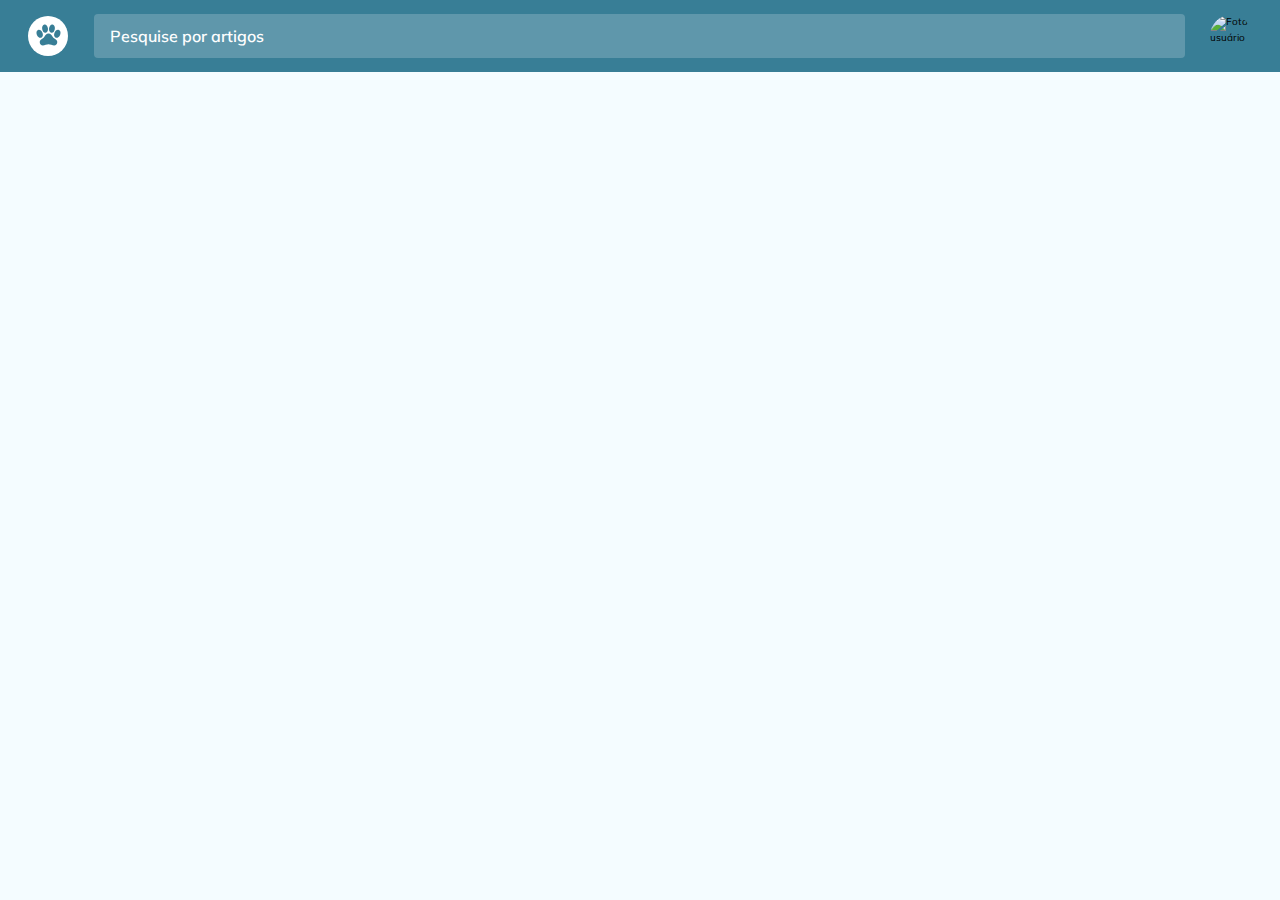
==== Catblog/index.html @ 4f6fabda "blogcat: header" ====
<!DOCTYPE html>
<html lang="pt-br">
  <head>
    <link rel="preconnect" href="https://fonts.googleapis.com" />
    <link rel="preconnect" href="https://fonts.gstatic.com" crossorigin />

    <meta charset="UTF-8" />
    <meta name="viewport" content="width=device-width, initial-scale=1.0" />
    <title>Cat Blog</title>

    <link
      href="https://fonts.googleapis.com/css2?family=Mulish:ital,wght@0,200..1000;1,200..1000&display=swap"
      rel="stylesheet"
    />
    <link rel="stylesheet" href="style.css" />
  </head>
  <body>
    <header class="header-container">
      <div class="logo">
        <img src="./assets/paw.svg" alt="Logo Pata" />
      </div>
      <form>
        <div class="input-wrapper">
          <label for="search">Pesquise por artigos</label>
          <input id="search" type="text" placeholder="Pesquise por artigos" />
        </div>
      </form>
      <img
        class="avatar"
        src="https://randomuser.me/api/portraits/women/9.jpg"
        alt="Foto usuário"
      />
    </header>

    <main></main>
    <sidebar> </sidebar>
    <footer></footer>
  </body>
</html>
---- Catblog/style.css ----
* {
  margin: 0;
  padding: 0;
  box-sizing: border-box;
  -webkit-font-smoothing: antialiased;
  -moz-osx-font-smoothing: grayscale;
}

:root {
  font-size: 62.5%;
}

html,
body,
input {
  font-family: "Mulish", sans-serif;
}

body {
  background-color: #f4fcff;
}

header form {
  flex: 1;
}

.header-container {
  display: flex;
  justify-content: space-between;
  align-items: center;
  background-color: #387e96;

  height: 7.2rem;
  padding: 12px 28px;
  gap: 25.5px;
}

.logo {
  width: 4rem;
  height: 4rem;
  padding: 8px;
  background-color: white;
  border-radius: 50%;
}

.input-wrapper label {
  width: 1px;
  height: 1px;
  overflow: hidden;
  position: absolute;
}

.input-wrapper input {
  width: 100%;
  padding: 1.2rem 1.6rem;

  border: 0;
  border-radius: 4px;
  background: rgba(255, 255, 255, 0.2);

  font-size: 1.6rem;
  font-weight: 600;
}

.input-wrapper input::placeholder {
  color: white;
}

.avatar {
  width: 4.2rem;
  height: 4.2rem;
  object-fit: cover;
  border-radius: 50%;
}
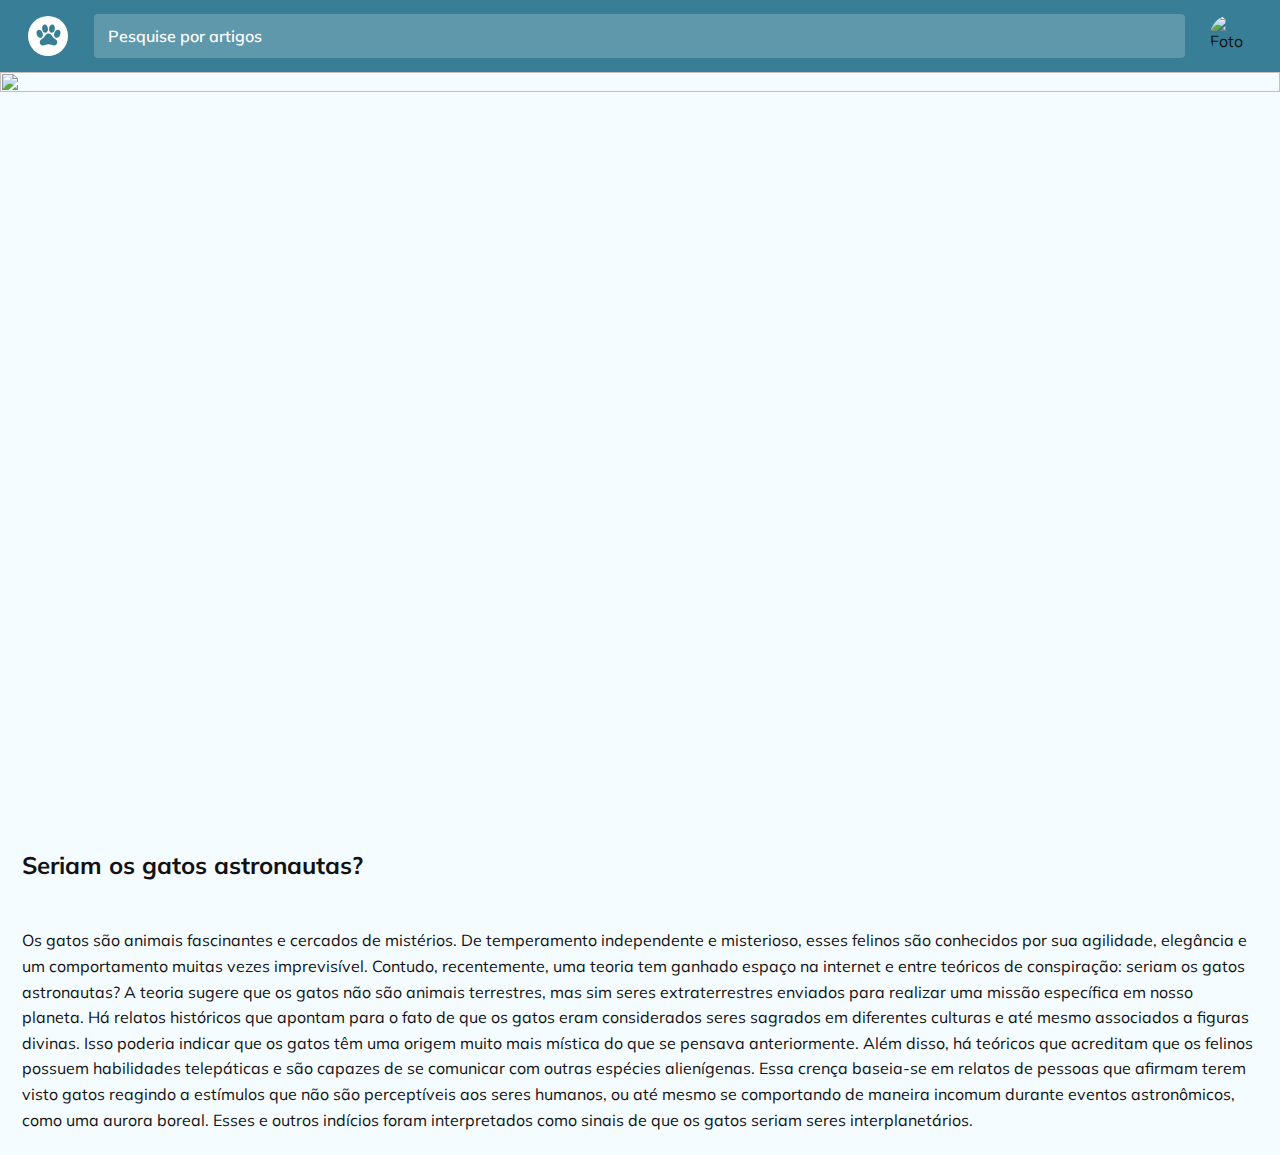
==== commit 1b017347: "Catblog: main style" ====
--- a/Catblog/index.html
+++ b/Catblog/index.html
@@ -15,7 +15,7 @@
     <link rel="stylesheet" href="style.css" />
   </head>
   <body>
-    <header class="header-container">
+    <header class="header">
       <div class="logo">
         <img src="./assets/paw.svg" alt="Logo Pata" />
       </div>
@@ -32,7 +32,32 @@
       />
     </header>
 
-    <main></main>
+    <main class="container">
+      <figure class="hero">
+        <img src="https://source.unsplash.com/random?b=1" alt="" />
+      </figure>
+      <h1>Seriam os gatos astronautas?</h1>
+      <p>
+        Os gatos são animais fascinantes e cercados de mistérios. De
+        temperamento independente e misterioso, esses felinos são conhecidos por
+        sua agilidade, elegância e um comportamento muitas vezes imprevisível.
+        Contudo, recentemente, uma teoria tem ganhado espaço na internet e entre
+        teóricos de conspiração: seriam os gatos astronautas? A teoria sugere
+        que os gatos não são animais terrestres, mas sim seres extraterrestres
+        enviados para realizar uma missão específica em nosso planeta. Há
+        relatos históricos que apontam para o fato de que os gatos eram
+        considerados seres sagrados em diferentes culturas e até mesmo
+        associados a figuras divinas. Isso poderia indicar que os gatos têm uma
+        origem muito mais mística do que se pensava anteriormente. Além disso,
+        há teóricos que acreditam que os felinos possuem habilidades telepáticas
+        e são capazes de se comunicar com outras espécies alienígenas. Essa
+        crença baseia-se em relatos de pessoas que afirmam terem visto gatos
+        reagindo a estímulos que não são perceptíveis aos seres humanos, ou até
+        mesmo se comportando de maneira incomum durante eventos astronômicos,
+        como uma aurora boreal. Esses e outros indícios foram interpretados como
+        sinais de que os gatos seriam seres interplanetários.
+      </p>
+    </main>
     <sidebar> </sidebar>
     <footer></footer>
   </body>
--- a/Catblog/style.css
+++ b/Catblog/style.css
@@ -17,22 +17,24 @@
 }
 
 body {
+  font-size: 1.6rem;
   background-color: #f4fcff;
+  color: #121214;
 }
 
-header form {
-  flex: 1;
-}
-
-.header-container {
+.header {
   display: flex;
   justify-content: space-between;
   align-items: center;
   background-color: #387e96;
 
   height: 7.2rem;
-  padding: 12px 28px;
+  padding: 1.2rem 2.8rem;
   gap: 25.5px;
+
+  form {
+    flex: 1;
+  }
 }
 
 .logo {
@@ -52,7 +54,7 @@
 
 .input-wrapper input {
   width: 100%;
-  padding: 1.2rem 1.6rem;
+  padding: 1.2rem 1.4rem;
 
   border: 0;
   border-radius: 4px;
@@ -72,3 +74,29 @@
   object-fit: cover;
   border-radius: 50%;
 }
+
+.container {
+  img {
+    width: 100%;
+    aspect-ratio: 16/9;
+    object-fit: cover;
+  }
+
+  h1 {
+    padding: 2.2rem;
+    margin-top: 3.2rem;
+    font-size: 2.4rem;
+    font-style: normal;
+    font-weight: 700;
+    line-height: 160%; /* 38.4px */
+  }
+
+  p {
+    font-family: Mulish;
+    font-size: 1.6rem;
+    font-style: normal;
+    font-weight: 400;
+    line-height: 160%; /* 25.6px */
+    padding: 2.2rem;
+  }
+}
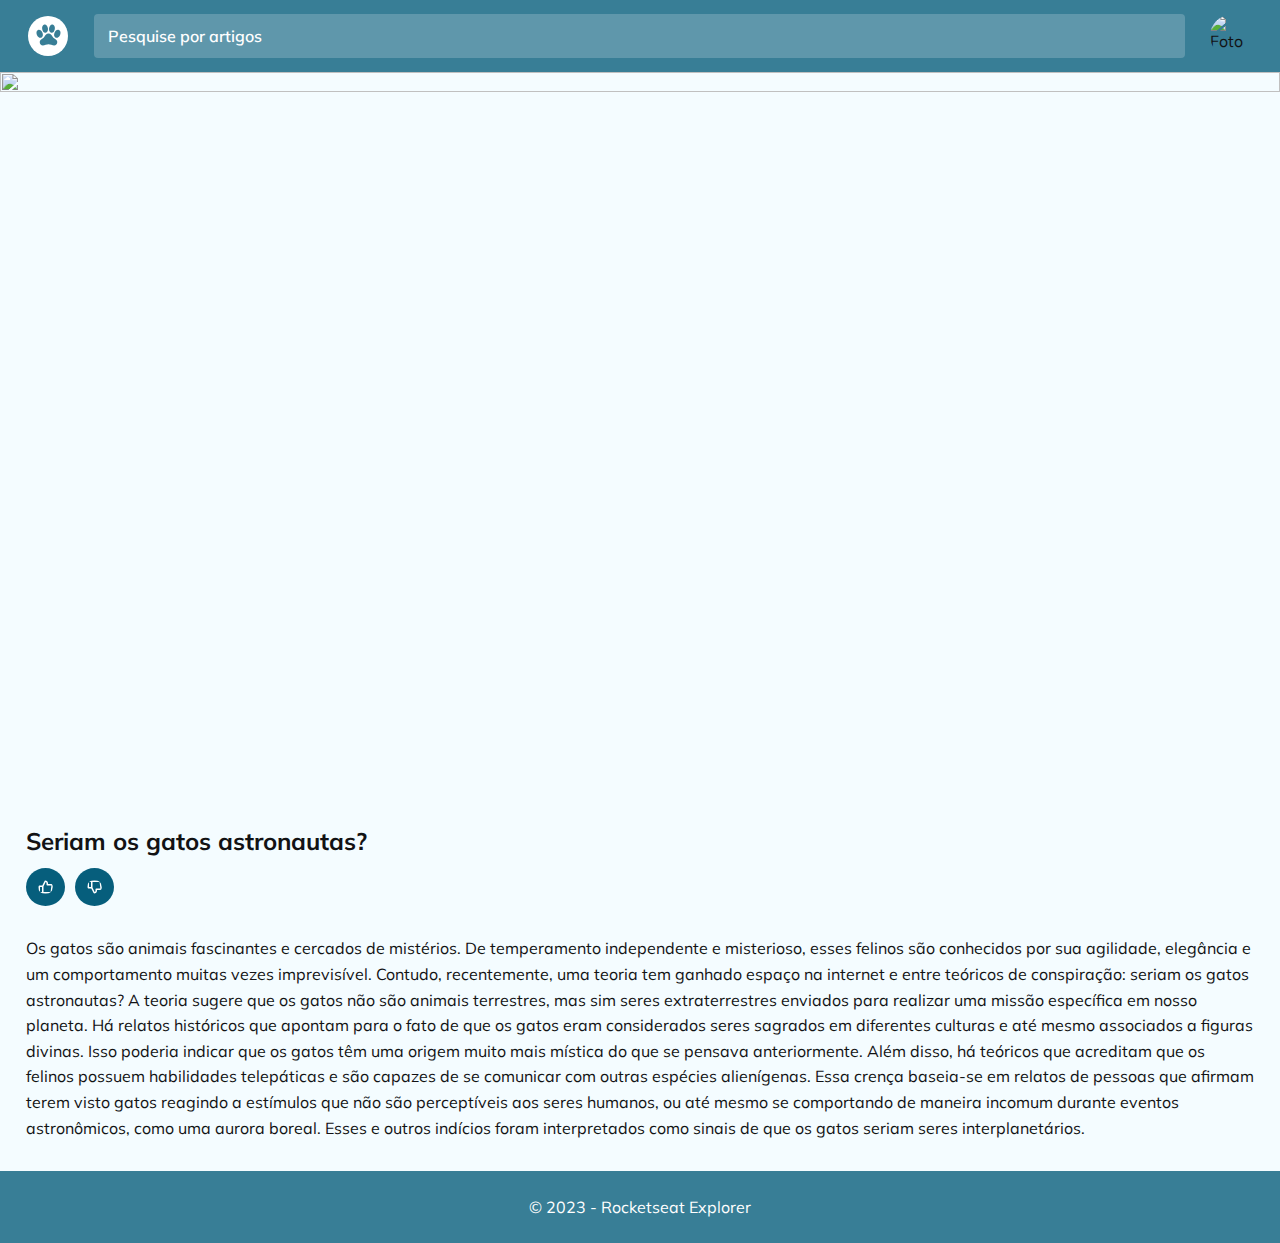
==== commit 7751d2e7: "catblog: footer style" ====
--- a/Catblog/index.html
+++ b/Catblog/index.html
@@ -15,7 +15,7 @@
     <link rel="stylesheet" href="style.css" />
   </head>
   <body>
-    <header class="header">
+    <header>
       <div class="logo">
         <img src="./assets/paw.svg" alt="Logo Pata" />
       </div>
@@ -36,7 +36,14 @@
       <figure class="hero">
         <img src="https://source.unsplash.com/random?b=1" alt="" />
       </figure>
+
       <h1>Seriam os gatos astronautas?</h1>
+
+      <div class="likes">
+        <img src="assets/like.svg" alt="icone de like" />
+        <img src="assets/deslike.svg" alt="icone de deslike" />
+      </div>
+
       <p>
         Os gatos são animais fascinantes e cercados de mistérios. De
         temperamento independente e misterioso, esses felinos são conhecidos por
@@ -59,6 +66,8 @@
       </p>
     </main>
     <sidebar> </sidebar>
-    <footer></footer>
+    <footer>
+      <span>© 2023 - Rocketseat Explorer</span>
+    </footer>
   </body>
 </html>
--- a/Catblog/style.css
+++ b/Catblog/style.css
@@ -22,7 +22,7 @@
   color: #121214;
 }
 
-.header {
+header {
   display: flex;
   justify-content: space-between;
   align-items: center;
@@ -76,27 +76,53 @@
 }
 
 .container {
-  img {
-    width: 100%;
-    aspect-ratio: 16/9;
-    object-fit: cover;
-  }
+  display: flex;
+  flex-direction: column;
+}
 
-  h1 {
-    padding: 2.2rem;
-    margin-top: 3.2rem;
-    font-size: 2.4rem;
-    font-style: normal;
-    font-weight: 700;
-    line-height: 160%; /* 38.4px */
-  }
+.hero img {
+  width: 100%;
+  aspect-ratio: 16/9;
+  object-fit: cover;
+}
 
-  p {
-    font-family: Mulish;
-    font-size: 1.6rem;
-    font-style: normal;
-    font-weight: 400;
-    line-height: 160%; /* 25.6px */
-    padding: 2.2rem;
-  }
+.likes {
+  margin: 8px 26px 0 26px;
+  display: flex;
+  align-items: center;
+  gap: 1rem;
 }
+
+.likes img {
+  size: 16px;
+  padding: 12px;
+  background: #065e7c;
+  border-radius: 50%;
+}
+
+.container h1 {
+  margin: 30px 26px 0 26px;
+  font-size: 2.4rem;
+  font-style: normal;
+  font-weight: 700;
+  line-height: 160%; /* 38.4px */
+}
+
+.container p {
+  margin: 30px 26px;
+  font-family: Mulish;
+  font-size: 1.6rem;
+  font-style: normal;
+  font-weight: 400;
+  line-height: 160%; /* 25.6px */
+}
+
+footer {
+  display: flex;
+  justify-content: center;
+  align-items: center;
+  color: white;
+  background-color: #387e96;
+
+  height: 7.2rem;
+}
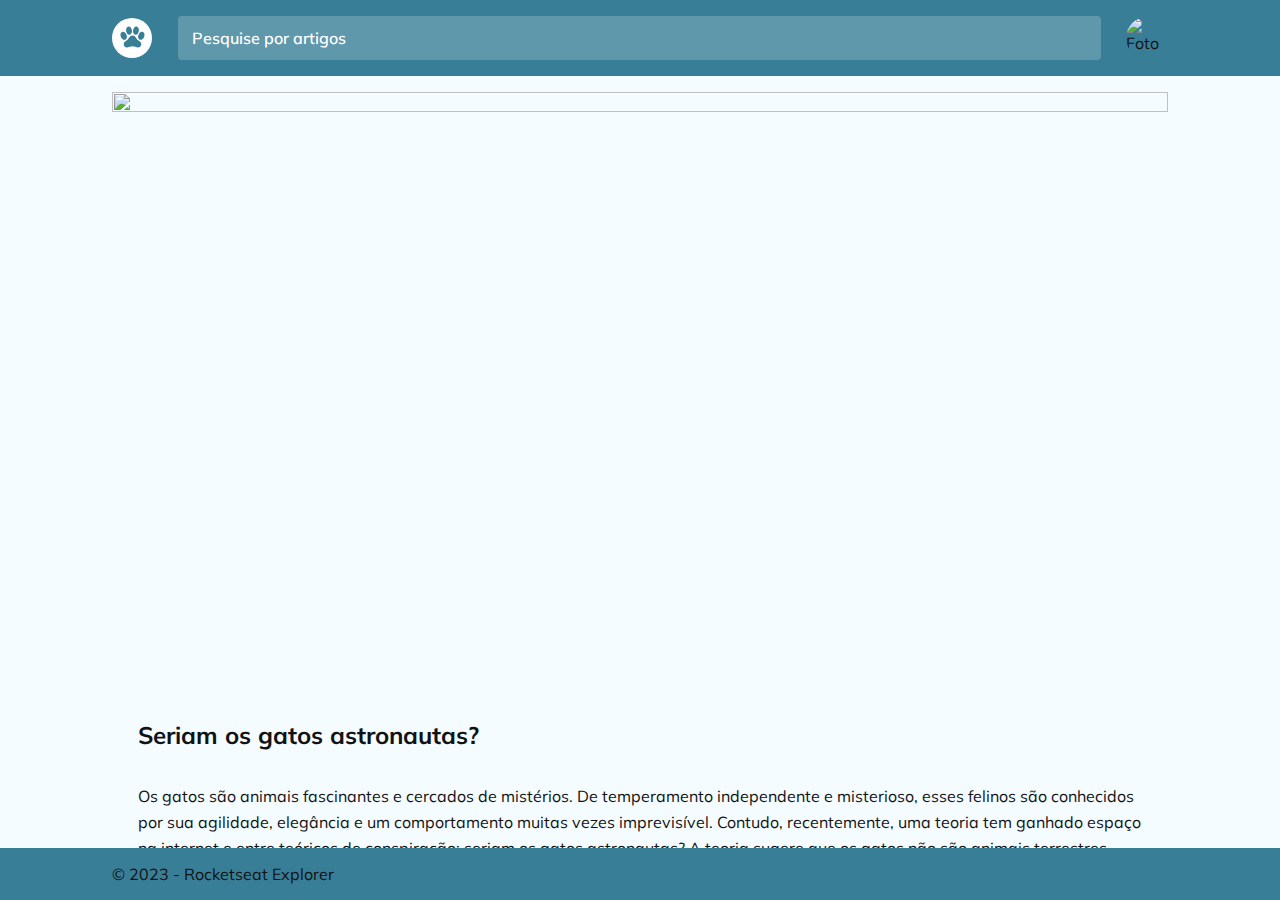
==== commit d6edbaf5: "catblog: overflow-y: scroll" ====
--- a/Catblog/index.html
+++ b/Catblog/index.html
@@ -15,59 +15,57 @@
     <link rel="stylesheet" href="style.css" />
   </head>
   <body>
-    <header>
-      <div class="logo">
-        <img src="./assets/paw.svg" alt="Logo Pata" />
-      </div>
-      <form>
-        <div class="input-wrapper">
-          <label for="search">Pesquise por artigos</label>
-          <input id="search" type="text" placeholder="Pesquise por artigos" />
+    <div id="app">
+      <header class="container">
+        <div class="logo">
+          <img src="./assets/paw.svg" alt="Logo Pata" />
         </div>
-      </form>
-      <img
-        class="avatar"
-        src="https://randomuser.me/api/portraits/women/9.jpg"
-        alt="Foto usuário"
-      />
-    </header>
-
-    <main class="container">
-      <figure class="hero">
-        <img src="https://source.unsplash.com/random?b=1" alt="" />
-      </figure>
-
-      <h1>Seriam os gatos astronautas?</h1>
-
-      <div class="likes">
-        <img src="assets/like.svg" alt="icone de like" />
-        <img src="assets/deslike.svg" alt="icone de deslike" />
-      </div>
-
-      <p>
-        Os gatos são animais fascinantes e cercados de mistérios. De
-        temperamento independente e misterioso, esses felinos são conhecidos por
-        sua agilidade, elegância e um comportamento muitas vezes imprevisível.
-        Contudo, recentemente, uma teoria tem ganhado espaço na internet e entre
-        teóricos de conspiração: seriam os gatos astronautas? A teoria sugere
-        que os gatos não são animais terrestres, mas sim seres extraterrestres
-        enviados para realizar uma missão específica em nosso planeta. Há
-        relatos históricos que apontam para o fato de que os gatos eram
-        considerados seres sagrados em diferentes culturas e até mesmo
-        associados a figuras divinas. Isso poderia indicar que os gatos têm uma
-        origem muito mais mística do que se pensava anteriormente. Além disso,
-        há teóricos que acreditam que os felinos possuem habilidades telepáticas
-        e são capazes de se comunicar com outras espécies alienígenas. Essa
-        crença baseia-se em relatos de pessoas que afirmam terem visto gatos
-        reagindo a estímulos que não são perceptíveis aos seres humanos, ou até
-        mesmo se comportando de maneira incomum durante eventos astronômicos,
-        como uma aurora boreal. Esses e outros indícios foram interpretados como
-        sinais de que os gatos seriam seres interplanetários.
-      </p>
-    </main>
-    <sidebar> </sidebar>
-    <footer>
-      <span>© 2023 - Rocketseat Explorer</span>
-    </footer>
+        <form>
+          <div class="input-wrapper">
+            <label for="search">Pesquise por artigos</label>
+            <input id="search" type="text" placeholder="Pesquise por artigos" />
+          </div>
+        </form>
+        <img
+          class="avatar"
+          src="https://randomuser.me/api/portraits/women/9.jpg"
+          alt="Foto usuário"
+        />
+      </header>
+      <main>
+        <div class="container">
+          <figure class="hero">
+            <img src="https://source.unsplash.com/random?b=1" alt="" />
+          </figure>
+          <h1>Seriam os gatos astronautas?</h1>
+          <p>
+            Os gatos são animais fascinantes e cercados de mistérios. De
+            temperamento independente e misterioso, esses felinos são conhecidos
+            por sua agilidade, elegância e um comportamento muitas vezes
+            imprevisível. Contudo, recentemente, uma teoria tem ganhado espaço
+            na internet e entre teóricos de conspiração: seriam os gatos
+            astronautas? A teoria sugere que os gatos não são animais
+            terrestres, mas sim seres extraterrestres enviados para realizar uma
+            missão específica em nosso planeta. Há relatos históricos que
+            apontam para o fato de que os gatos eram considerados seres sagrados
+            em diferentes culturas e até mesmo associados a figuras divinas.
+            Isso poderia indicar que os gatos têm uma origem muito mais mística
+            do que se pensava anteriormente. Além disso, há teóricos que
+            acreditam que os felinos possuem habilidades telepáticas e são
+            capazes de se comunicar com outras espécies alienígenas. Essa crença
+            baseia-se em relatos de pessoas que afirmam terem visto gatos
+            reagindo a estímulos que não são perceptíveis aos seres humanos, ou
+            até mesmo se comportando de maneira incomum durante eventos
+            astronômicos, como uma aurora boreal. Esses e outros indícios foram
+            interpretados como sinais de que os gatos seriam seres
+            interplanetários.
+          </p>
+        </div>
+      </main>
+      <!-- <sidebar> </sidebar> -->
+      <footer class="container">
+        <span>© 2023 - Rocketseat Explorer</span>
+      </footer>
+    </div>
   </body>
 </html>
--- a/Catblog/style.css
+++ b/Catblog/style.css
@@ -18,18 +18,26 @@
 
 body {
   font-size: 1.6rem;
-  background-color: #f4fcff;
+  background-color: #387e96;
   color: #121214;
+}
+
+#app {
+  display: grid;
+  grid-template-rows: max-content 1fr max-content;
+  height: 100vh;
+}
+
+.container {
+  padding: 1.6rem 3.2rem;
+  width: min(112rem, 100%);
+  margin: 0 auto;
 }
 
 header {
   display: flex;
+  align-items: center;
   justify-content: space-between;
-  align-items: center;
-  background-color: #387e96;
-
-  height: 7.2rem;
-  padding: 1.2rem 2.8rem;
   gap: 25.5px;
 
   form {
@@ -75,54 +83,30 @@
   border-radius: 50%;
 }
 
-.container {
-  display: flex;
-  flex-direction: column;
+main {
+  background-color: #f4fcff;
+  overflow-y: scroll;
+
+  img {
+    width: 100%;
+    aspect-ratio: 16/9;
+    object-fit: cover;
+  }
+
+  h1,
+  p {
+    margin: 3rem 2.6rem 8px;
+
+    font-family: Mulish;
+    font-style: normal;
+    font-size: 2.4rem;
+    font-weight: 700;
+    line-height: 160%; /* 38.4px */
+  }
+
+  p {
+    margin: 3rem 2.6rem;
+    font-size: 1.6rem;
+    font-weight: 400;
+  }
 }
-
-.hero img {
-  width: 100%;
-  aspect-ratio: 16/9;
-  object-fit: cover;
-}
-
-.likes {
-  margin: 8px 26px 0 26px;
-  display: flex;
-  align-items: center;
-  gap: 1rem;
-}
-
-.likes img {
-  size: 16px;
-  padding: 12px;
-  background: #065e7c;
-  border-radius: 50%;
-}
-
-.container h1 {
-  margin: 30px 26px 0 26px;
-  font-size: 2.4rem;
-  font-style: normal;
-  font-weight: 700;
-  line-height: 160%; /* 38.4px */
-}
-
-.container p {
-  margin: 30px 26px;
-  font-family: Mulish;
-  font-size: 1.6rem;
-  font-style: normal;
-  font-weight: 400;
-  line-height: 160%; /* 25.6px */
-}
-
-footer {
-  display: flex;
-  justify-content: center;
-  align-items: center;
-  color: white;
-  background-color: #387e96;
-
-  height: 7.2rem;
-}
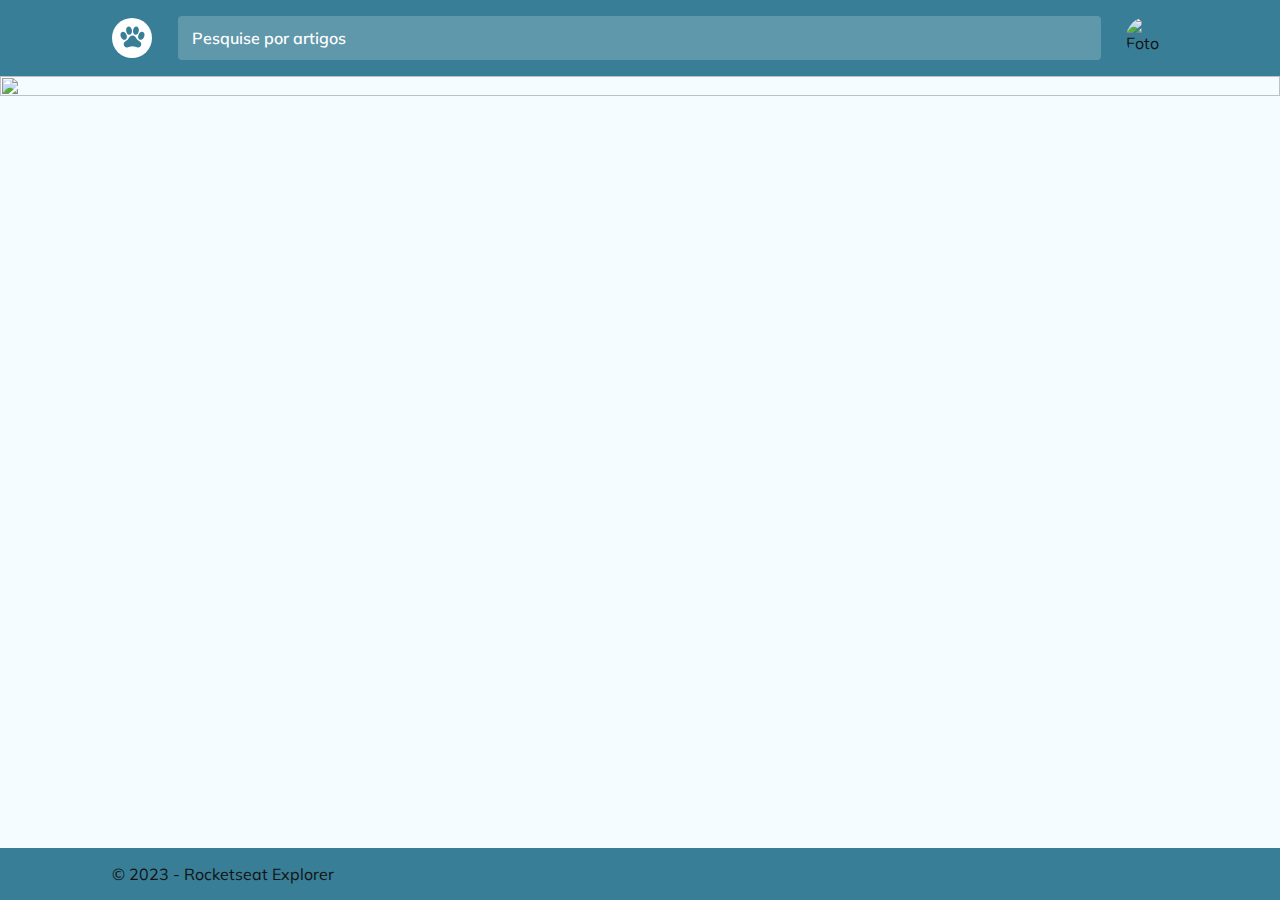
==== commit 136bb6ce: "catblog: likes and deslikes" ====
--- a/Catblog/index.html
+++ b/Catblog/index.html
@@ -33,11 +33,15 @@
         />
       </header>
       <main>
+        <figure class="hero">
+          <img src="https://source.unsplash.com/random?b=1" alt="" />
+        </figure>
         <div class="container">
-          <figure class="hero">
-            <img src="https://source.unsplash.com/random?b=1" alt="" />
-          </figure>
           <h1>Seriam os gatos astronautas?</h1>
+          <div class="likes">
+            <img src="./assets/like.svg" alt="icone de likes" />
+            <img src="./assets/deslike.svg" alt="icone de deslike" />
+          </div>
           <p>
             Os gatos são animais fascinantes e cercados de mistérios. De
             temperamento independente e misterioso, esses felinos são conhecidos
@@ -62,7 +66,6 @@
           </p>
         </div>
       </main>
-      <!-- <sidebar> </sidebar> -->
       <footer class="container">
         <span>© 2023 - Rocketseat Explorer</span>
       </footer>
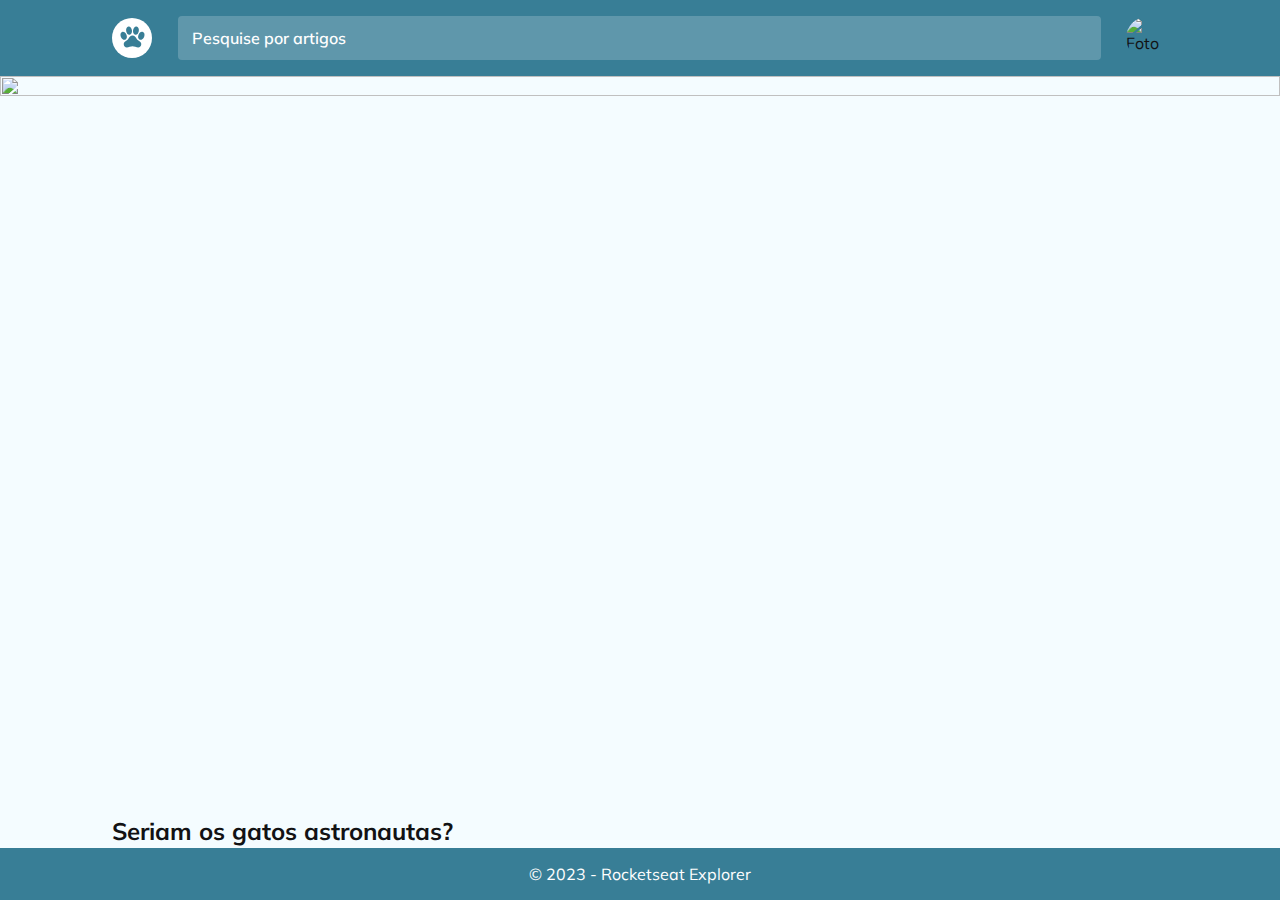
==== commit bdffc41e: "catblog: versão mobile" ====
--- a/Catblog/index.html
+++ b/Catblog/index.html
@@ -65,7 +65,67 @@
             interplanetários.
           </p>
         </div>
+
+        <article>
+          <h1>Artigos relacionados</h1>
+          <div class="article-card">
+            <figure>
+              <img src="https://source.unsplash.com/random?b=2" alt="" />
+            </figure>
+
+            <div class="article-title">
+              <h2>Sábado preguiçoso</h2>
+              <p>
+                Descubra atividades interessantes para fazer com seu pet durante
+                os finais de semana.
+              </p>
+            </div>
+          </div>
+
+          <div class="article-card">
+            <figure>
+              <img src="https://source.unsplash.com/random?b=1" alt="" />
+            </figure>
+
+            <div class="article-title">
+              <h2>Os gatos sentem frio?</h2>
+              <p>
+                Preparem-se para a frente fria que vem para o país da melhor
+                maneira possível.
+              </p>
+            </div>
+          </div>
+
+          <div class="article-card">
+            <figure>
+              <img src="https://source.unsplash.com/random?b=3" alt="" />
+            </figure>
+
+            <div class="article-title">
+              <h2>Conheça o Moacir</h2>
+              <p>
+                Moacir é o gatinho da semana do nosso blog. Venha conhecer sua
+                história de superação.
+              </p>
+            </div>
+          </div>
+
+          <div class="article-card">
+            <figure>
+              <img src="https://source.unsplash.com/random?b=4" alt="" />
+            </figure>
+
+            <div class="article-title">
+              <h2>Balaio de gatos</h2>
+              <p>
+                Como evitar confusões entre seus gatíneos e acostumá-los desde
+                filhotes.
+              </p>
+            </div>
+          </div>
+        </article>
       </main>
+
       <footer class="container">
         <span>© 2023 - Rocketseat Explorer</span>
       </footer>
--- a/Catblog/style.css
+++ b/Catblog/style.css
@@ -83,6 +83,21 @@
   border-radius: 50%;
 }
 
+.likes {
+  display: flex;
+  gap: 1rem;
+  margin: 1.6rem 0 3.2rem;
+}
+
+.likes img {
+  width: 4rem;
+  height: 4rem;
+  padding: 8px;
+  background-color: #065e7c;
+  border-radius: 50%;
+  padding: 12px;
+}
+
 main {
   background-color: #f4fcff;
   overflow-y: scroll;
@@ -95,8 +110,6 @@
 
   h1,
   p {
-    margin: 3rem 2.6rem 8px;
-
     font-family: Mulish;
     font-style: normal;
     font-size: 2.4rem;
@@ -105,8 +118,53 @@
   }
 
   p {
-    margin: 3rem 2.6rem;
     font-size: 1.6rem;
     font-weight: 400;
+    line-height: 160%; /* 38.4px */
   }
 }
+
+article {
+  padding: 3.2rem 2.6rem;
+  gap: 3.2rem;
+}
+
+.article-card {
+  display: flex;
+  align-items: center;
+  justify-items: center;
+
+  gap: 1.6rem;
+  margin-top: 3.2rem;
+}
+
+.article-card img {
+  width: 151px;
+  height: 84px;
+  object-fit: cover;
+  border-radius: 5px;
+  flex-shrink: 0;
+}
+
+.article-title {
+  flex: 1;
+}
+
+.article-title h2 {
+  font-size: 18px;
+  font-style: normal;
+  font-weight: 700;
+}
+.article-title p {
+  font-size: 14px;
+  font-style: normal;
+  font-weight: 400;
+  line-height: 160%; /* 22.4px */
+}
+
+footer {
+  display: flex;
+  align-items: center;
+  justify-content: center;
+  color: white;
+}
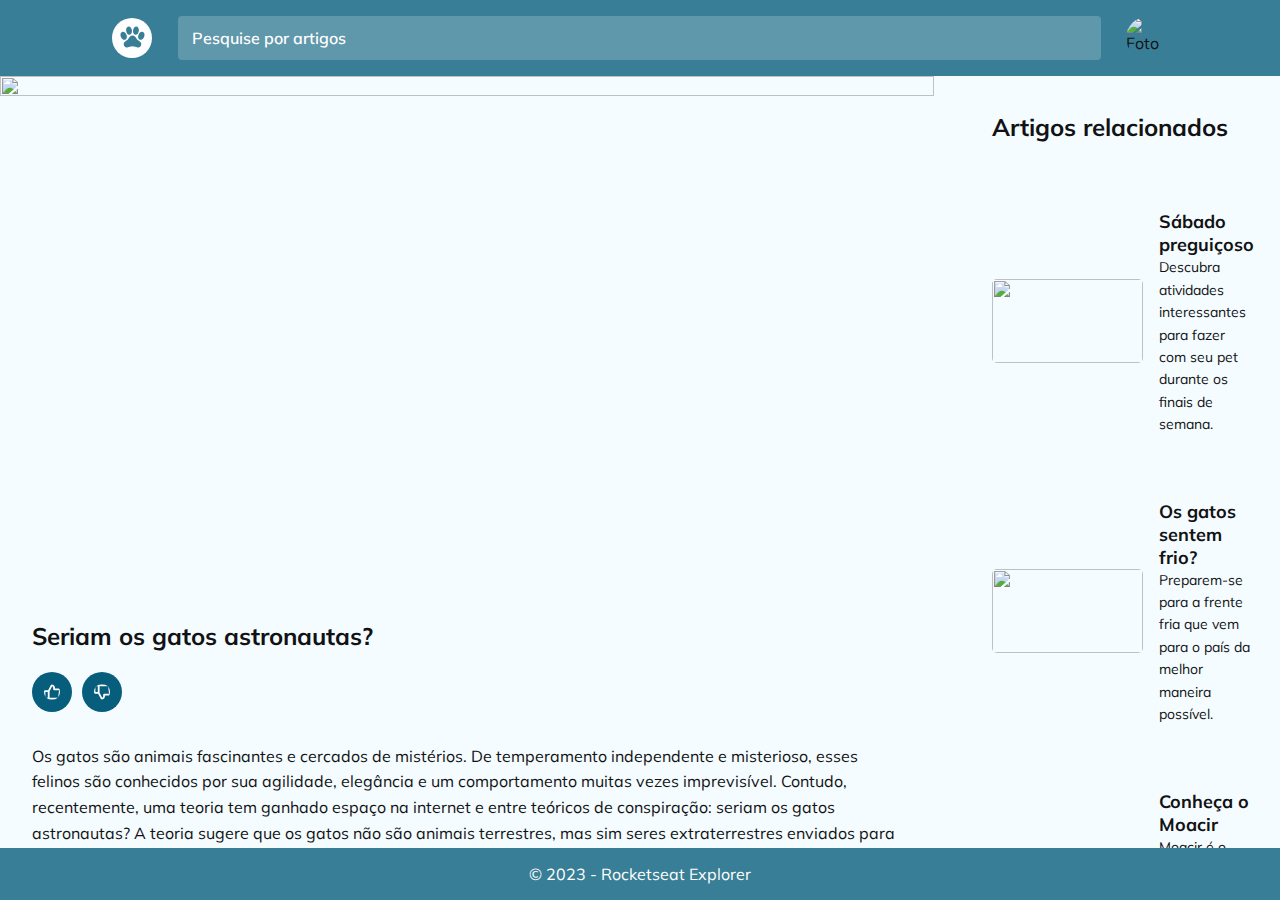
==== commit 3c402f63: "catblog: iniciando modo web" ====
--- a/Catblog/index.html
+++ b/Catblog/index.html
@@ -33,37 +33,39 @@
         />
       </header>
       <main>
-        <figure class="hero">
-          <img src="https://source.unsplash.com/random?b=1" alt="" />
-        </figure>
-        <div class="container">
-          <h1>Seriam os gatos astronautas?</h1>
-          <div class="likes">
-            <img src="./assets/like.svg" alt="icone de likes" />
-            <img src="./assets/deslike.svg" alt="icone de deslike" />
+        <div class="main-div">
+          <figure class="hero">
+            <img src="https://source.unsplash.com/random?b=1" alt="" />
+          </figure>
+          <div class="container">
+            <h1>Seriam os gatos astronautas?</h1>
+            <div class="likes">
+              <img src="./assets/like.svg" alt="icone de likes" />
+              <img src="./assets/deslike.svg" alt="icone de deslike" />
+            </div>
+            <p>
+              Os gatos são animais fascinantes e cercados de mistérios. De
+              temperamento independente e misterioso, esses felinos são
+              conhecidos por sua agilidade, elegância e um comportamento muitas
+              vezes imprevisível. Contudo, recentemente, uma teoria tem ganhado
+              espaço na internet e entre teóricos de conspiração: seriam os
+              gatos astronautas? A teoria sugere que os gatos não são animais
+              terrestres, mas sim seres extraterrestres enviados para realizar
+              uma missão específica em nosso planeta. Há relatos históricos que
+              apontam para o fato de que os gatos eram considerados seres
+              sagrados em diferentes culturas e até mesmo associados a figuras
+              divinas. Isso poderia indicar que os gatos têm uma origem muito
+              mais mística do que se pensava anteriormente. Além disso, há
+              teóricos que acreditam que os felinos possuem habilidades
+              telepáticas e são capazes de se comunicar com outras espécies
+              alienígenas. Essa crença baseia-se em relatos de pessoas que
+              afirmam terem visto gatos reagindo a estímulos que não são
+              perceptíveis aos seres humanos, ou até mesmo se comportando de
+              maneira incomum durante eventos astronômicos, como uma aurora
+              boreal. Esses e outros indícios foram interpretados como sinais de
+              que os gatos seriam seres interplanetários.
+            </p>
           </div>
-          <p>
-            Os gatos são animais fascinantes e cercados de mistérios. De
-            temperamento independente e misterioso, esses felinos são conhecidos
-            por sua agilidade, elegância e um comportamento muitas vezes
-            imprevisível. Contudo, recentemente, uma teoria tem ganhado espaço
-            na internet e entre teóricos de conspiração: seriam os gatos
-            astronautas? A teoria sugere que os gatos não são animais
-            terrestres, mas sim seres extraterrestres enviados para realizar uma
-            missão específica em nosso planeta. Há relatos históricos que
-            apontam para o fato de que os gatos eram considerados seres sagrados
-            em diferentes culturas e até mesmo associados a figuras divinas.
-            Isso poderia indicar que os gatos têm uma origem muito mais mística
-            do que se pensava anteriormente. Além disso, há teóricos que
-            acreditam que os felinos possuem habilidades telepáticas e são
-            capazes de se comunicar com outras espécies alienígenas. Essa crença
-            baseia-se em relatos de pessoas que afirmam terem visto gatos
-            reagindo a estímulos que não são perceptíveis aos seres humanos, ou
-            até mesmo se comportando de maneira incomum durante eventos
-            astronômicos, como uma aurora boreal. Esses e outros indícios foram
-            interpretados como sinais de que os gatos seriam seres
-            interplanetários.
-          </p>
         </div>
 
         <article>
--- a/Catblog/style.css
+++ b/Catblog/style.css
@@ -125,6 +125,9 @@
 }
 
 article {
+  display: inline-flex;
+  flex-direction: column;
+  align-items: flex-start;
   padding: 3.2rem 2.6rem;
   gap: 3.2rem;
 }
@@ -168,3 +171,20 @@
   justify-content: center;
   color: white;
 }
+
+@media (min-width: 768px) {
+  main {
+    display: flex;
+    flex-direction: row;
+    max-width: fit-content;
+    gap: 3.2rem;
+  }
+
+  main-div {
+    max-width: 30rem;
+  }
+
+  article {
+    max-width: 50rem;
+  }
+}
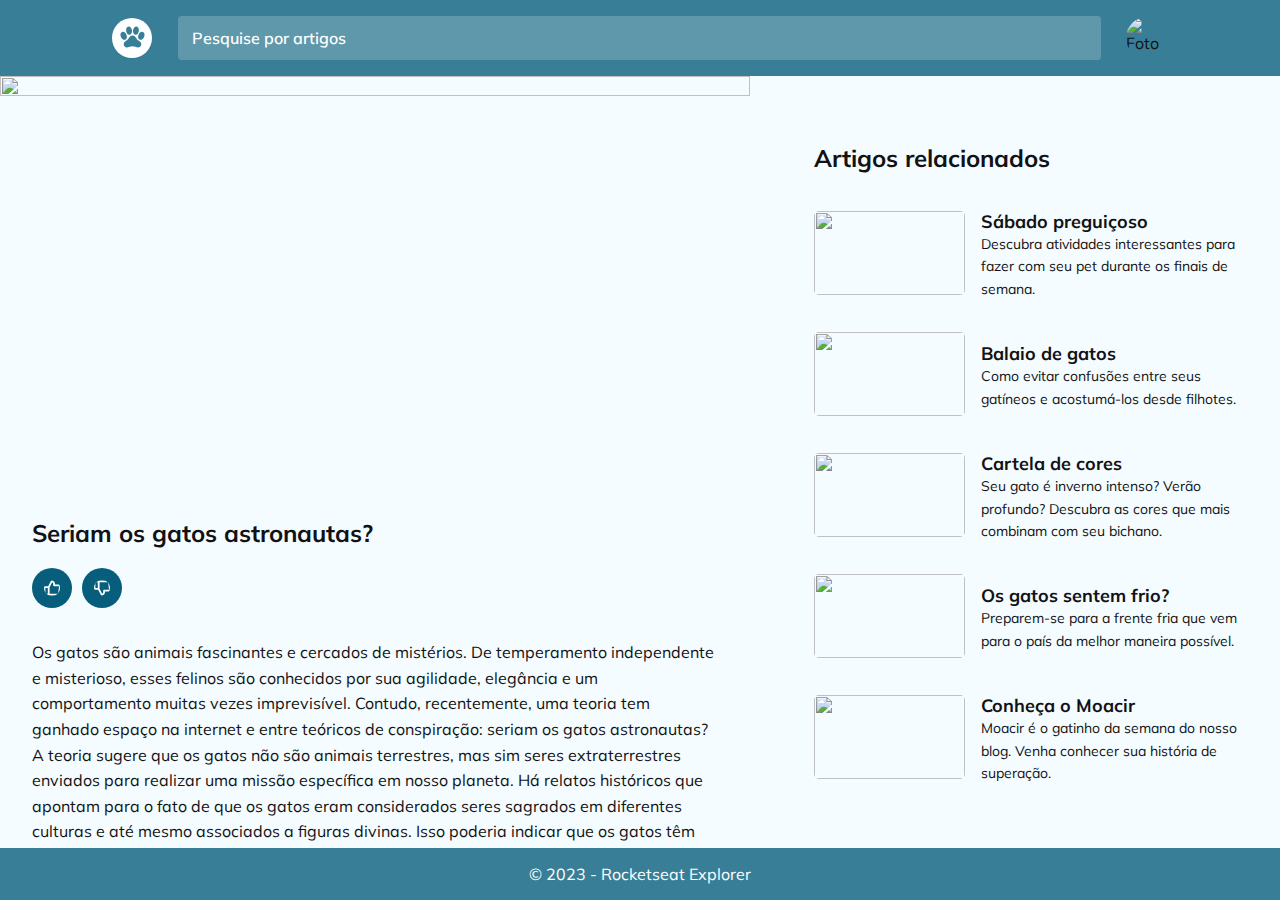
==== commit 7a47438b: "catblog: article size" ====
--- a/Catblog/index.html
+++ b/Catblog/index.html
@@ -72,7 +72,7 @@
           <h1>Artigos relacionados</h1>
           <div class="article-card">
             <figure>
-              <img src="https://source.unsplash.com/random?b=2" alt="" />
+              <img src="https://source.unsplash.com/random?b=1" alt="" />
             </figure>
 
             <div class="article-title">
@@ -86,7 +86,35 @@
 
           <div class="article-card">
             <figure>
-              <img src="https://source.unsplash.com/random?b=1" alt="" />
+              <img src="https://source.unsplash.com/random?b=2" alt="" />
+            </figure>
+
+            <div class="article-title">
+              <h2>Balaio de gatos</h2>
+              <p>
+                Como evitar confusões entre seus gatíneos e acostumá-los desde
+                filhotes.
+              </p>
+            </div>
+          </div>
+
+          <div class="article-card">
+            <figure>
+              <img src="https://source.unsplash.com/random?b=3" alt="" />
+            </figure>
+
+            <div class="article-title">
+              <h2>Cartela de cores</h2>
+              <p>
+                Seu gato é inverno intenso? Verão profundo? Descubra as cores
+                que mais combinam com seu bichano.
+              </p>
+            </div>
+          </div>
+
+          <div class="article-card">
+            <figure>
+              <img src="https://source.unsplash.com/random?b=4" alt="" />
             </figure>
 
             <div class="article-title">
@@ -100,7 +128,7 @@
 
           <div class="article-card">
             <figure>
-              <img src="https://source.unsplash.com/random?b=3" alt="" />
+              <img src="https://source.unsplash.com/random?b=5" alt="" />
             </figure>
 
             <div class="article-title">
@@ -108,20 +136,6 @@
               <p>
                 Moacir é o gatinho da semana do nosso blog. Venha conhecer sua
                 história de superação.
-              </p>
-            </div>
-          </div>
-
-          <div class="article-card">
-            <figure>
-              <img src="https://source.unsplash.com/random?b=4" alt="" />
-            </figure>
-
-            <div class="article-title">
-              <h2>Balaio de gatos</h2>
-              <p>
-                Como evitar confusões entre seus gatíneos e acostumá-los desde
-                filhotes.
               </p>
             </div>
           </div>
--- a/Catblog/style.css
+++ b/Catblog/style.css
@@ -127,26 +127,30 @@
 article {
   display: inline-flex;
   flex-direction: column;
+  justify-content: center;
   align-items: flex-start;
-  padding: 3.2rem 2.6rem;
-  gap: 3.2rem;
+
+  padding: 0 3.2rem 0;
+
+  /* gap: 3.2rem; */
 }
 
 .article-card {
   display: flex;
   align-items: center;
   justify-items: center;
-
   gap: 1.6rem;
   margin-top: 3.2rem;
+
+  width: 43.4rem;
 }
 
 .article-card img {
   width: 151px;
   height: 84px;
-  object-fit: cover;
+  /* object-fit: cover; */
   border-radius: 5px;
-  flex-shrink: 0;
+  /* flex-shrink: 0; */
 }
 
 .article-title {
@@ -158,6 +162,7 @@
   font-style: normal;
   font-weight: 700;
 }
+
 .article-title p {
   font-size: 14px;
   font-style: normal;
@@ -180,11 +185,11 @@
     gap: 3.2rem;
   }
 
-  main-div {
-    max-width: 30rem;
+  .main-div {
+    max-width: 80rem;
   }
 
   article {
-    max-width: 50rem;
+    width: 50rem;
   }
 }
